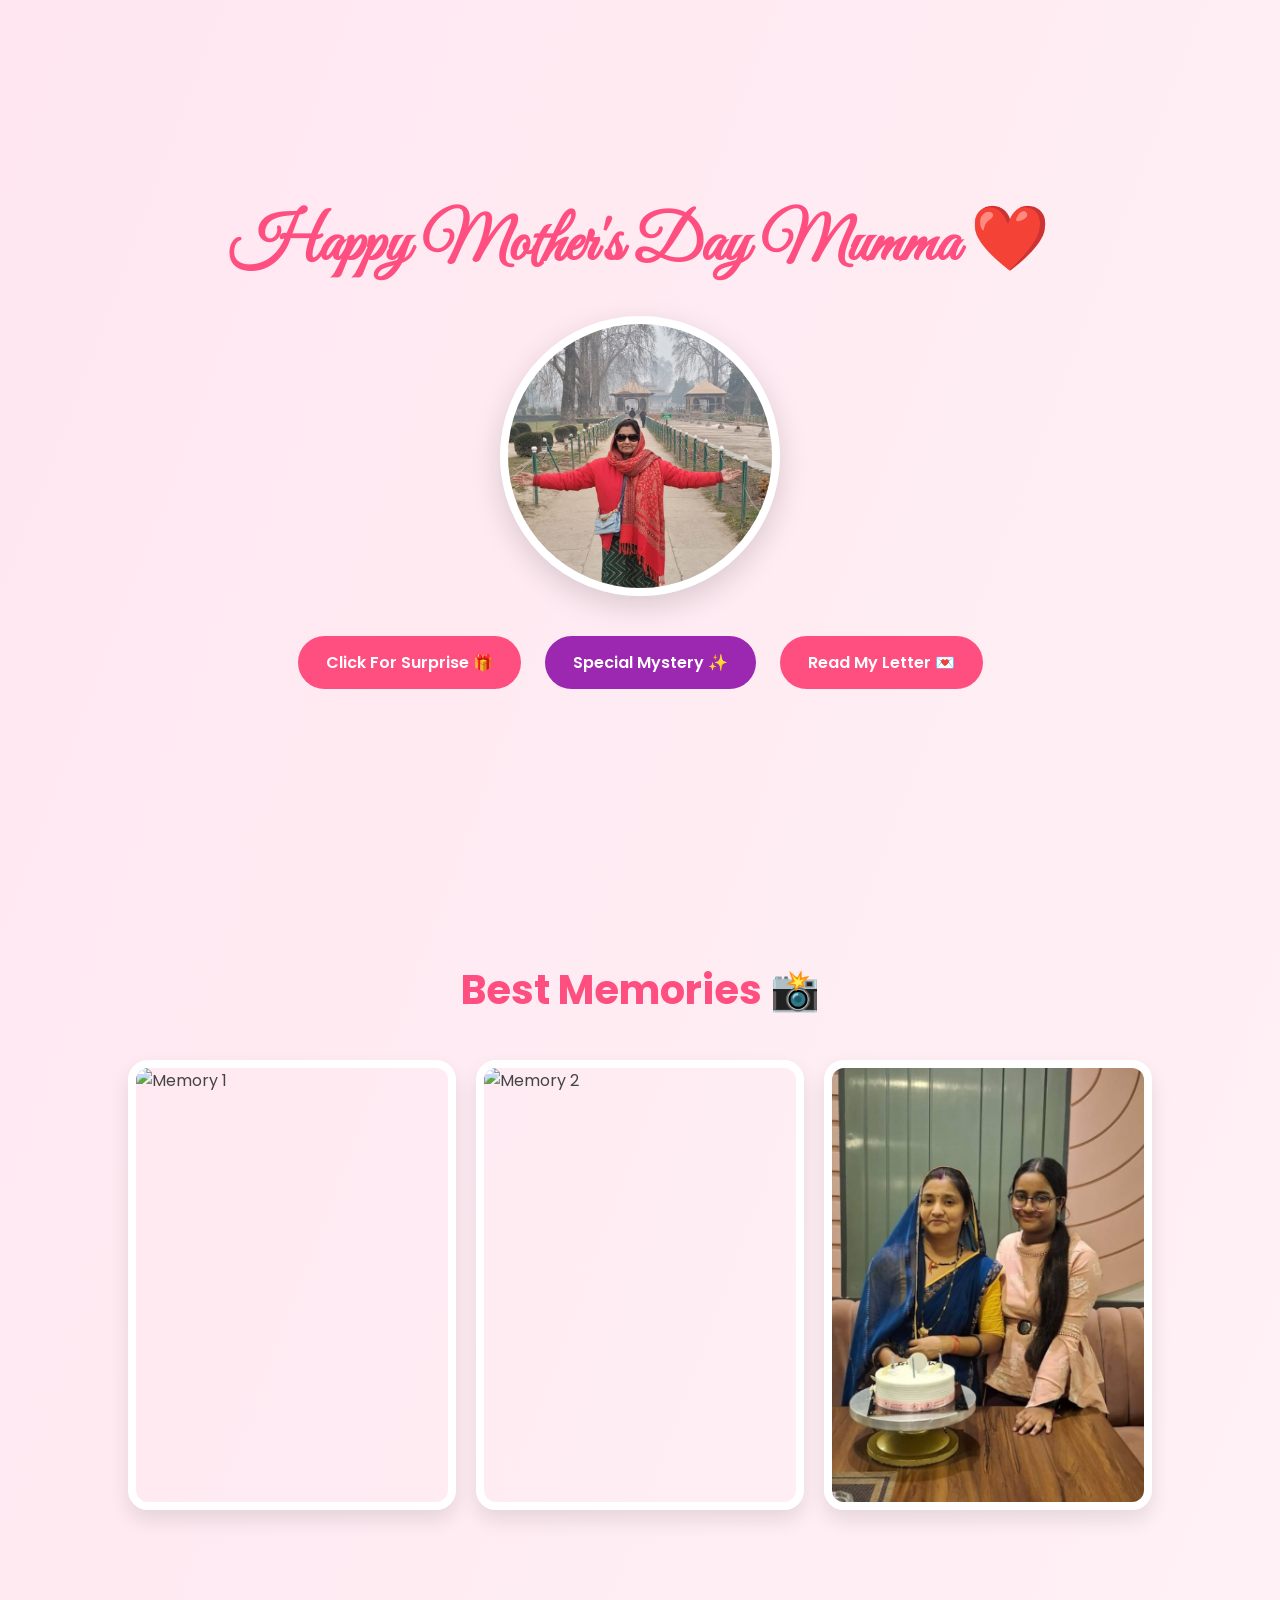
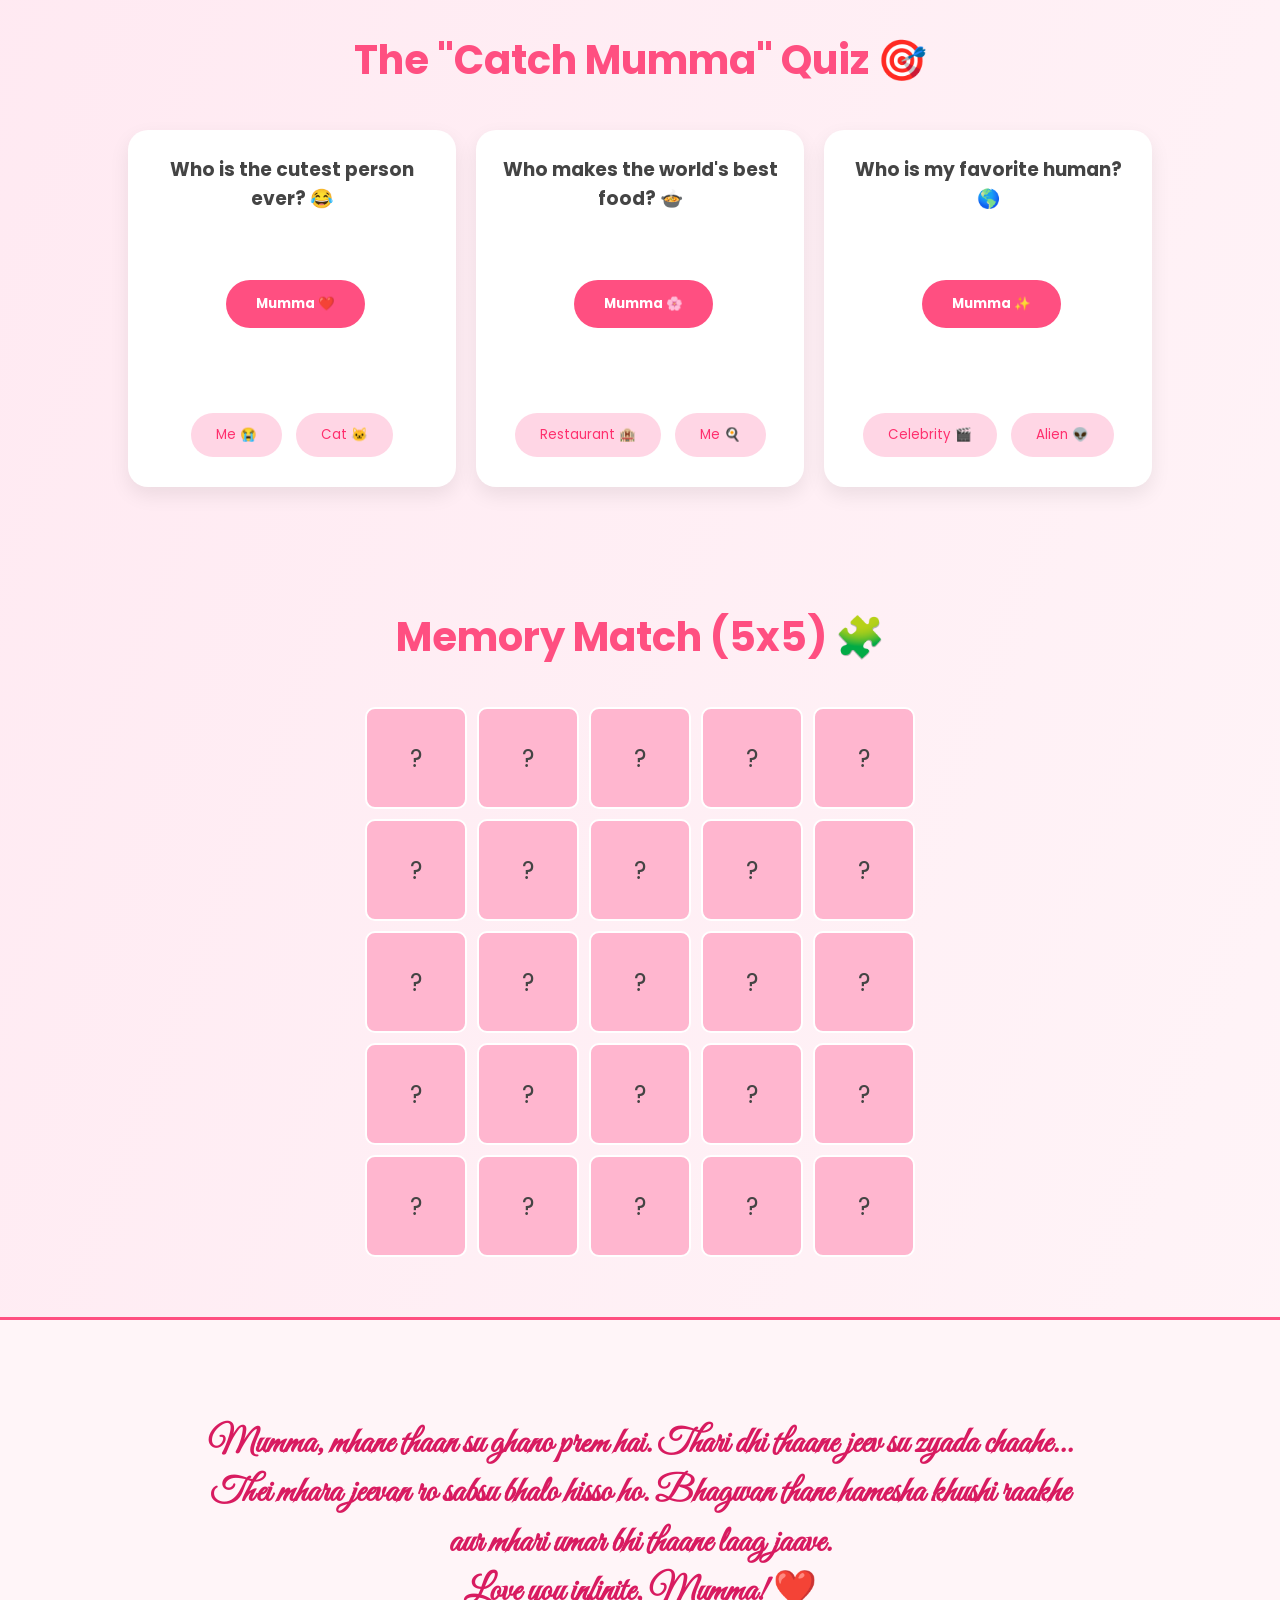
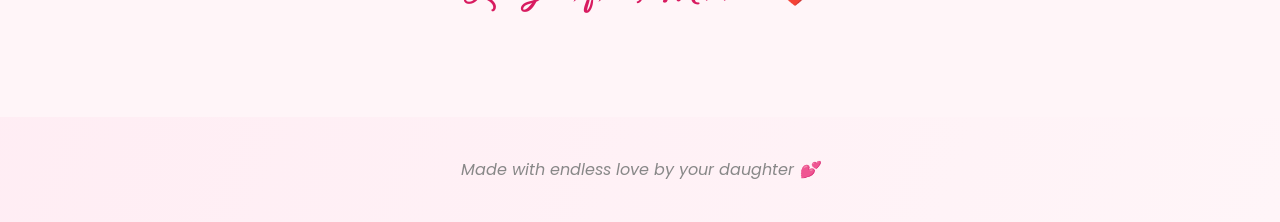
==== index.html @ 016bbca6 "Rename indes.html to index.html" ====
<!DOCTYPE html>
<html lang="en">
<head>
<meta charset="UTF-8">
<meta name="viewport" content="width=device-width, initial-scale=1.0">
<title>Happy Mother's Day Mumma ❤️</title>
<link href="https://fonts.googleapis.com/css2?family=Poppins:wght@300;400;600&family=Great+Vibes&display=swap" rel="stylesheet">

<style>
*{ margin:0; padding:0; box-sizing:border-box; font-family:'Poppins',sans-serif; }

body{ 
    background: linear-gradient(to bottom right,#ffe6f0,#fff5f8); 
    overflow-x:hidden; 
    color:#444; 
    min-height: 100vh;
}

/* Background Falling Hearts */
.bg-heart {
    position: fixed;
    top: -10%;
    color: rgba(255, 79, 129, 0.3);
    font-size: 20px;
    user-select: none;
    pointer-events: none;
    z-index: -1;
    animation: fall linear infinite;
}

@keyframes fall {
    to { transform: translateY(110vh) rotate(360deg); }
}

header{ min-height:100vh; display:flex; flex-direction:column; justify-content:center; align-items:center; text-align:center; padding:30px; }
h1{ font-size:4rem; font-family:'Great Vibes',cursive; color:#ff4f81; }

.mom-photo{ width:280px; height:280px; border-radius:50%; object-fit:cover; border:8px solid white; margin:30px 0; box-shadow:0 10px 30px rgba(0,0,0,0.15); }

.btn{ margin:10px; padding:14px 28px; border-radius:30px; border:none; background:#ff4f81; color:white; cursor:pointer; font-size:1rem; transition:0.3s; font-weight: 600; }
.btn:hover{ transform:scale(1.05); background: #ff2f6d; }
.btn-mystery { background: #9c27b0; }

section{ padding:60px 10%; }
.section-title{ text-align:center; font-size:2.5rem; color:#ff4f81; margin-bottom:40px; }

/* Memory Gallery Section */
.gallery-container {
    display: grid;
    grid-template-columns: repeat(auto-fit, minmax(250px, 1fr));
    gap: 20px;
    margin-top: 20px;
}
.gallery-container img {
    width: 100%;
    height: 450px; 
    object-fit: cover;
    border-radius: 20px;
    border: 8px solid white;
    box-shadow: 0 10px 20px rgba(0,0,0,0.1);
    transition: 0.3s;
}

/* Memory Grid 5x5 */
.flip-container-5x5 {
    display: grid;
    grid-template-columns: repeat(5, 1fr);
    gap: 10px;
    max-width: 550px;
    margin: 0 auto;
}
.flip-card { aspect-ratio: 1/1; perspective: 1000px; cursor: pointer; }
.flip-inner { position: relative; width: 100%; height: 100%; transition: transform 0.6s; transform-style: preserve-3d; }
.flip-card.flipped .flip-inner { transform: rotateY(180deg); }
.flip-front, .flip-back { position: absolute; width: 100%; height: 100%; backface-visibility: hidden; border-radius: 10px; display: flex; justify-content: center; align-items: center; font-size: 1.5rem; }
.flip-front { background: #ffb6cf; border: 2px solid #fff; }
.flip-back { background: #ff4f81; color: white; transform: rotateY(180deg); }

/* Catch Game */
.quiz-container { display: grid; grid-template-columns: repeat(auto-fit, minmax(300px, 1fr)); gap: 20px; }
.card{ background:white; padding:25px; border-radius:20px; text-align:center; box-shadow:0 8px 20px rgba(0,0,0,0.08); min-height: 350px; position: relative; overflow: hidden; }
.correct-btn{ background:#ff4f81; color:white; border:none; padding:14px 30px; border-radius:30px; cursor:pointer; font-weight:bold; transition: 0.15s; position: absolute; z-index: 10; }
.wrong-btn{ background:#ffd6e5; color:#ff2f6d; border:none; padding:12px 25px; border-radius:30px; cursor:pointer; margin:5px; position: relative; z-index: 5; margin-top: 200px; }

/* REFINED VIDEO POPUP CSS */
.popup{ 
    position:fixed; top:50%; left:50%; transform:translate(-50%,-50%) scale(0); 
    background:white; width:90%; max-width:400px; padding:20px; 
    border-radius:25px; text-align:center; z-index:1000; transition:0.4s; 
    box-shadow: 0 20px 50px rgba(0,0,0,0.2);
}
.popup.active{ transform:translate(-50%,-50%) scale(1); }

#mom-video {
    width: 100%;
    max-height: 50vh; /* Limits video height to half the screen height */
    border-radius: 15px;
    object-fit: contain;
    background: #000;
}

.overlay{ position:fixed; width:100%; height:100%; background:rgba(0,0,0,0.5); top:0; left:0; display:none; z-index:999; backdrop-filter: blur(3px); }
.overlay.active{ display:block; }

#fullscreen-message{ 
    position:fixed; top:0; left:0; width:100%; height:100%; 
    background:rgba(255,255,255,0.98); 
    display:none; justify-content:center; align-items:center; 
    text-align:center; font-size:2.5rem; color:#ff2f6d; 
    font-weight:bold; z-index:5000; padding: 40px; 
    flex-direction: column;
}

.marwadi-section { background: #fff5f8; padding: 100px 20px; text-align: center; border-top: 3px solid #ff4f81; }
.marwadi-para { font-size: 2.2rem; color: #d81b60; font-family: 'Great Vibes', cursive; max-width: 900px; margin: 0 auto; line-height: 1.4; font-weight: bold; }

footer{ text-align:center; padding:40px; font-style: italic; font-size: 1rem; color: #888; }
</style>
</head>
<body>

<audio id="bg-music" loop><source src="music.mpeg" type="audio/mpeg"></audio>

<header>
    <h1>Happy Mother's Day Mumma ❤️</h1>
    <img src="mom.jpeg" class="mom-photo">
    <div>
        <button class="btn" onclick="openSurprise()">Click For Surprise 🎁</button>
        <button class="btn btn-mystery" onclick="startVideoSequence()">Special Mystery ✨</button>
        <button class="btn" onclick="openLetter()">Read My Letter 💌</button>
    </div>
</header>

<section>
    <h2 class="section-title">Best Memories 📸</h2>
    <div class="gallery-container">
        <img src="pic1.jpg" alt="Memory 1">
        <img src="pic2.jpg" alt="Memory 2">
        <img src="pic3.jpeg" alt="Memory 3">
    </div>
</section>

<section>
    <h2 class="section-title">The "Catch Mumma" Quiz 🎯</h2>
    <div class="quiz-container">
        <div class="card">
            <h3>Who is the cutest person ever? 😂</h3>
            <button class="correct-btn" data-escapes="0" style="top:150px; left:30%;" onmouseover="runAway(this)" onclick="showCelebration('Yes! Mumma is the cutest! ❤️')">Mumma ❤️</button>
            <button class="wrong-btn" onclick="wrongAnswer()">Me 😭</button>
            <button class="wrong-btn" onclick="wrongAnswer()">Cat 🐱</button>
        </div>
        <div class="card">
            <h3>Who makes the world's best food? 🍲</h3>
            <button class="correct-btn" data-escapes="0" style="top:150px; left:30%;" onmouseover="runAway(this)" onclick="showCelebration('Yum! No one beats Mumma! 👩‍🍳')">Mumma 🌸</button>
            <button class="wrong-btn" onclick="wrongAnswer()">Restaurant 🏨</button>
            <button class="wrong-btn" onclick="wrongAnswer()">Me 🍳</button>
        </div>
        <div class="card">
            <h3>Who is my favorite human? 🌎</h3>
            <button class="correct-btn" data-escapes="0" style="top:150px; left:30%;" onmouseover="runAway(this)" onclick="showCelebration('Forever and always! 💖')">Mumma ✨</button>
            <button class="wrong-btn" onclick="wrongAnswer()">Celebrity 🎬</button>
            <button class="wrong-btn" onclick="wrongAnswer()">Alien 👽</button>
        </div>
    </div>
</section>

<section>
    <h2 class="section-title">Memory Match (5x5) 🧩</h2>
    <div class="flip-container-5x5" id="game-grid"></div>
</section>

<div class="overlay" id="overlay" onclick="closeAll()"></div>

<!-- Video Popup -->
<div class="popup" id="video-popup">
    <h2 style="color:#ff4f81; margin-bottom:10px; font-size: 1.2rem;">The Most Beautiful Baisa ❤️</h2>
    <video id="mom-video" controls>
        <source src="mom-video.mp4" type="video/mp4">
    </video>
    <br>
    <button class="btn" style="margin-top: 10px;" onclick="closeAll()">Close Video</button>
</div>

<div class="popup" id="surprise-popup">
    <h2 style="color:#ff4f81">SURPRISE! 🎁</h2>
    <p style="margin:20px 0; font-size: 1.1rem;">Infinite hugs and love from your daughter today! <br><br> 🌸✨🍫</p>
    <button class="btn" onclick="closeAll()">Yay! Thanks!</button>
</div>

<div class="popup" id="letter-popup">
    <h2 style="color:#ff4f81">Dear Mumma... 💌</h2>
    <p style="margin:20px 0; line-height: 1.8; text-align: left; font-family: cursive;">
        Thank you for being my home. You make everything beautiful. I love you more than words can say! <br><br>
        Love always, Your Daughter ✨
    </p>
    <button class="btn" onclick="closeAll()">Close 💖</button>
</div>

<div id="fullscreen-message"></div>

<div class="marwadi-section">
    <p class="marwadi-para">
        Mumma, mhane thaan su ghano prem hai. Thari dhi thaane jeev su zyada chaahe... <br>
        Thei mhara jeevan ro sabsu bhalo hisso ho. Bhagwan thane hamesha khushi raakhe <br>
        aur mhari umar bhi thaane laag jaave. <br>
        Love you infinite, Mumma! ❤️
    </p>
</div>

<footer>Made with endless love by your daughter 💕</footer>

<script>
function createBgHeart() {
    const heart = document.createElement("div");
    heart.className = "bg-heart";
    heart.innerHTML = "❤️";
    heart.style.left = Math.random() * 100 + "vw";
    heart.style.animationDuration = (Math.random() * 3 + 2) + "s";
    heart.style.opacity = Math.random() * 0.5;
    document.body.appendChild(heart);
    setTimeout(() => heart.remove(), 5000);
}
setInterval(createBgHeart, 400);

function runAway(btn) {
    let escapes = parseInt(btn.getAttribute('data-escapes'));
    if (escapes < 7) {
        btn.style.left = Math.random() * 60 + 10 + "%";
        btn.style.top = Math.random() * 150 + 50 + "px";
        btn.setAttribute('data-escapes', escapes + 1);
    } else {
        btn.onmouseover = null;
        btn.style.backgroundColor = "#ff2f6d";
    }
}

const grid = document.getElementById('game-grid');
const icons = ['🌸','💖','🍕','🍦','🎁','👩','⭐','🌈','🌻','🍭','🧸','✨'];
let values = [...icons, ...icons, '👑'].sort(() => Math.random() - 0.5);
let first = null, second = null, lock = false, matches = 0;

values.forEach(val => {
    const card = document.createElement('div');
    card.className = 'flip-card';
    card.innerHTML = `<div class="flip-inner"><div class="flip-front">?</div><div class="flip-back">${val}</div></div>`;
    card.onclick = function() {
        if (lock || this.classList.contains('flipped')) return;
        this.classList.add('flipped');
        if (!first) { first = this; return; }
        second = this;
        lock = true;
        if (first.querySelector('.flip-back').innerHTML === second.querySelector('.flip-back').innerHTML) {
            matches++; first = null; second = null; lock = false;
            if (matches === 12) showCelebration("Winner! 🏆");
        } else {
            setTimeout(() => { first.classList.remove('flipped'); second.classList.remove('flipped'); first = null; second = null; lock = false; }, 800);
        }
    };
    grid.appendChild(card);
});

function startVideoSequence() {
    const fs = document.getElementById("fullscreen-message");
    fs.style.display = "flex";
    fs.innerHTML = `<div>Do you want to see the most beautiful person in the world? 😍</div><br>
                    <button class="btn" onclick="videoStep2()">YES! ❤️</button>`;
}

function videoStep2() {
    const fs = document.getElementById("fullscreen-message");
    fs.innerHTML = `<div>Baisa, thumne khabar hai? <br> Thei ghana futra ho... ❤️</div><br>
                    <button class="btn" onclick="videoStep3()">Show Me ✨</button>`;
}

function videoStep3() {
    const fs = document.getElementById("fullscreen-message");
    fs.style.display = "none";
    document.getElementById("video-popup").classList.add("active");
    document.getElementById("overlay").classList.add("active");
    document.getElementById("mom-video").play();
}

function closeAll() {
    document.querySelectorAll(".popup").forEach(p => p.classList.remove("active"));
    document.getElementById("overlay").classList.remove("active");
    document.getElementById("fullscreen-message").style.display = "none";
    const video = document.getElementById("mom-video");
    video.pause(); video.currentTime = 0;
}

function openSurprise() { document.getElementById("surprise-popup").classList.add("active"); document.getElementById("overlay").classList.add("active"); }
function openLetter() { document.getElementById("letter-popup").classList.add("active"); document.getElementById("overlay").classList.add("active"); }

function showCelebration(txt) {
    const msg = document.getElementById("fullscreen-message");
    msg.style.display = "flex";
    msg.innerHTML = txt + "<br>🎉✨💖";
    setTimeout(() => msg.style.display = "none", 3000);
}

function wrongAnswer() {
    const msg = document.getElementById("fullscreen-message");
    msg.style.display = "flex";
    msg.innerHTML = "Nope! Try again 😂❌";
    setTimeout(() => msg.style.display = "none", 1200);
}

window.addEventListener("click", () => { document.getElementById("bg-music").play(); }, {once:true});
</script>
</body>
</html>
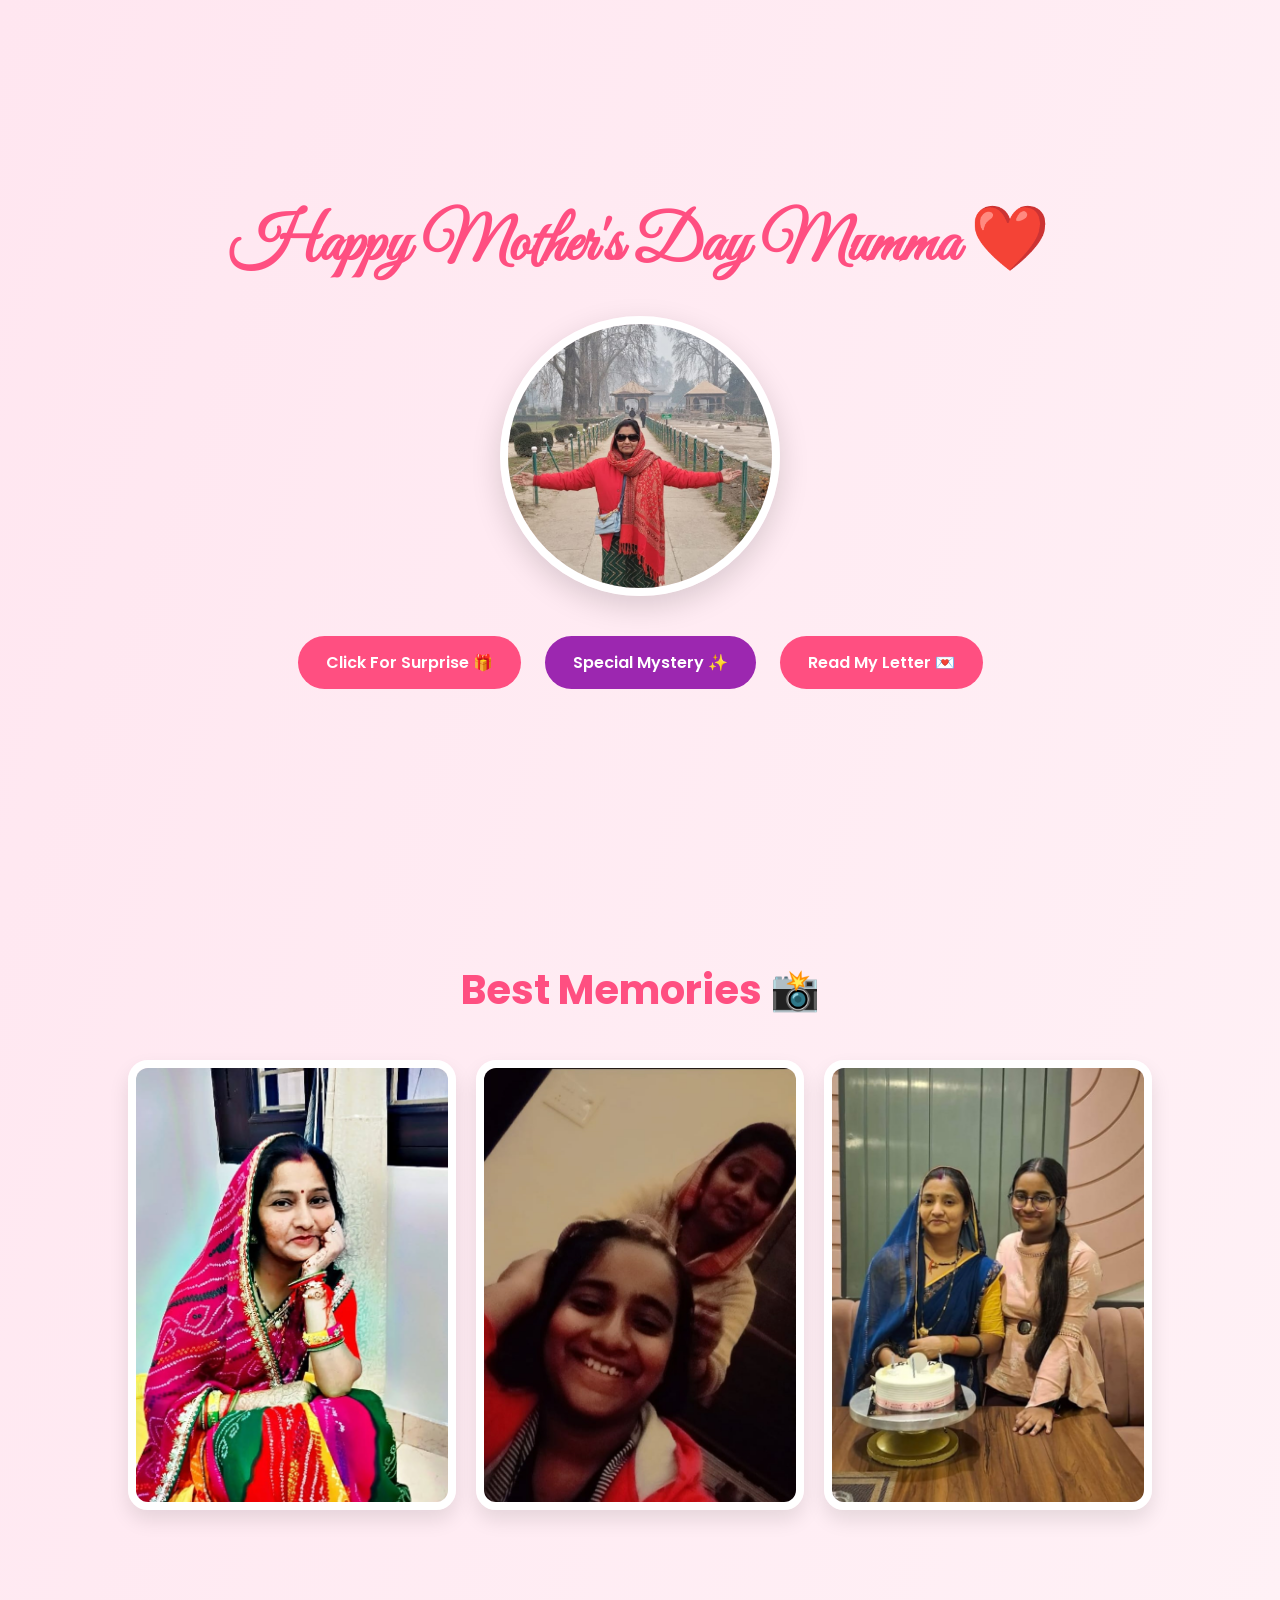
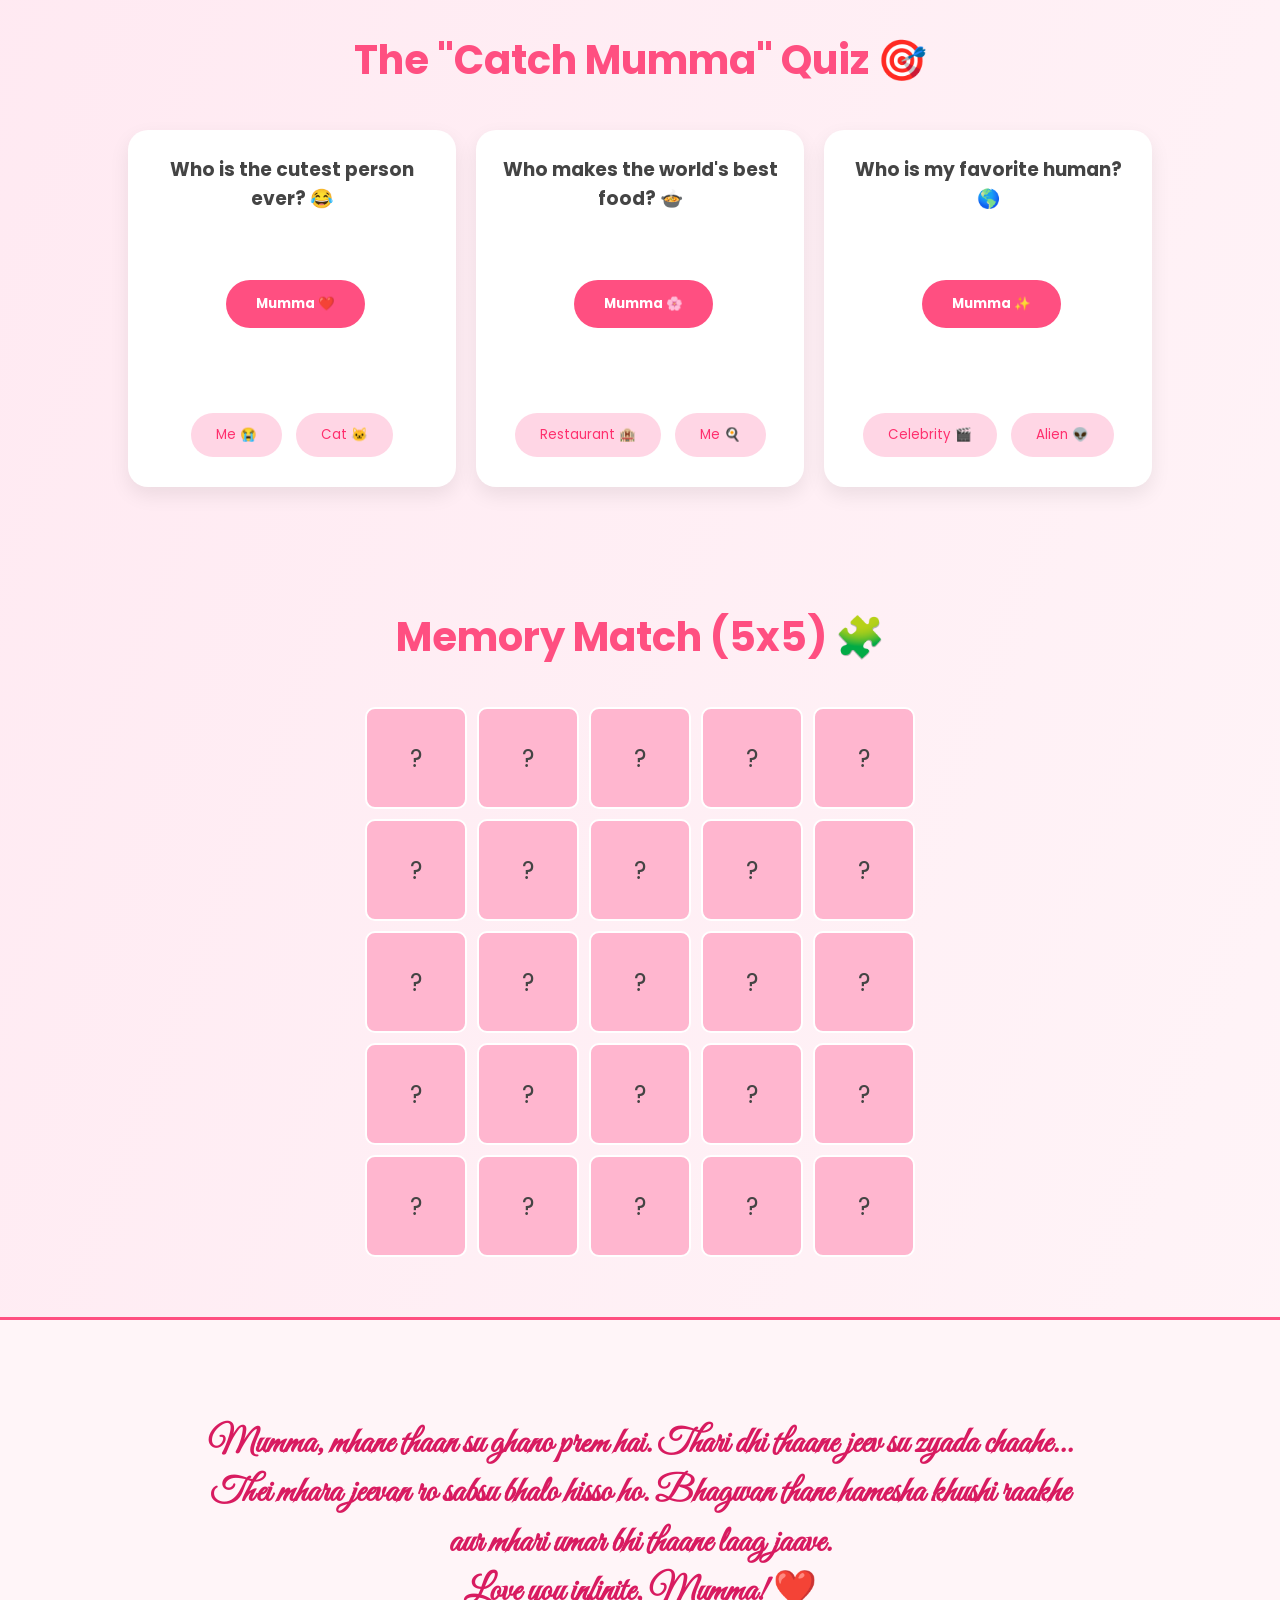
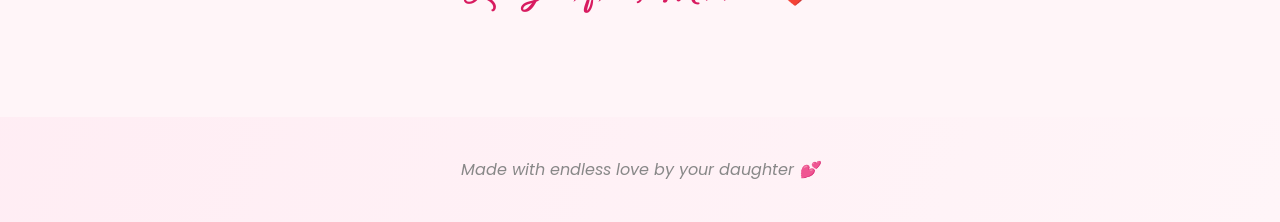
==== commit 762cc0f9: "Update index.html" ====
--- a/index.html
+++ b/index.html
@@ -134,8 +134,8 @@
 <section>
     <h2 class="section-title">Best Memories 📸</h2>
     <div class="gallery-container">
-        <img src="pic1.jpg" alt="Memory 1">
-        <img src="pic2.jpg" alt="Memory 2">
+        <img src="pic1.JPG" alt="Memory 1">
+        <img src="pic2.JPG" alt="Memory 2">
         <img src="pic3.jpeg" alt="Memory 3">
     </div>
 </section>
